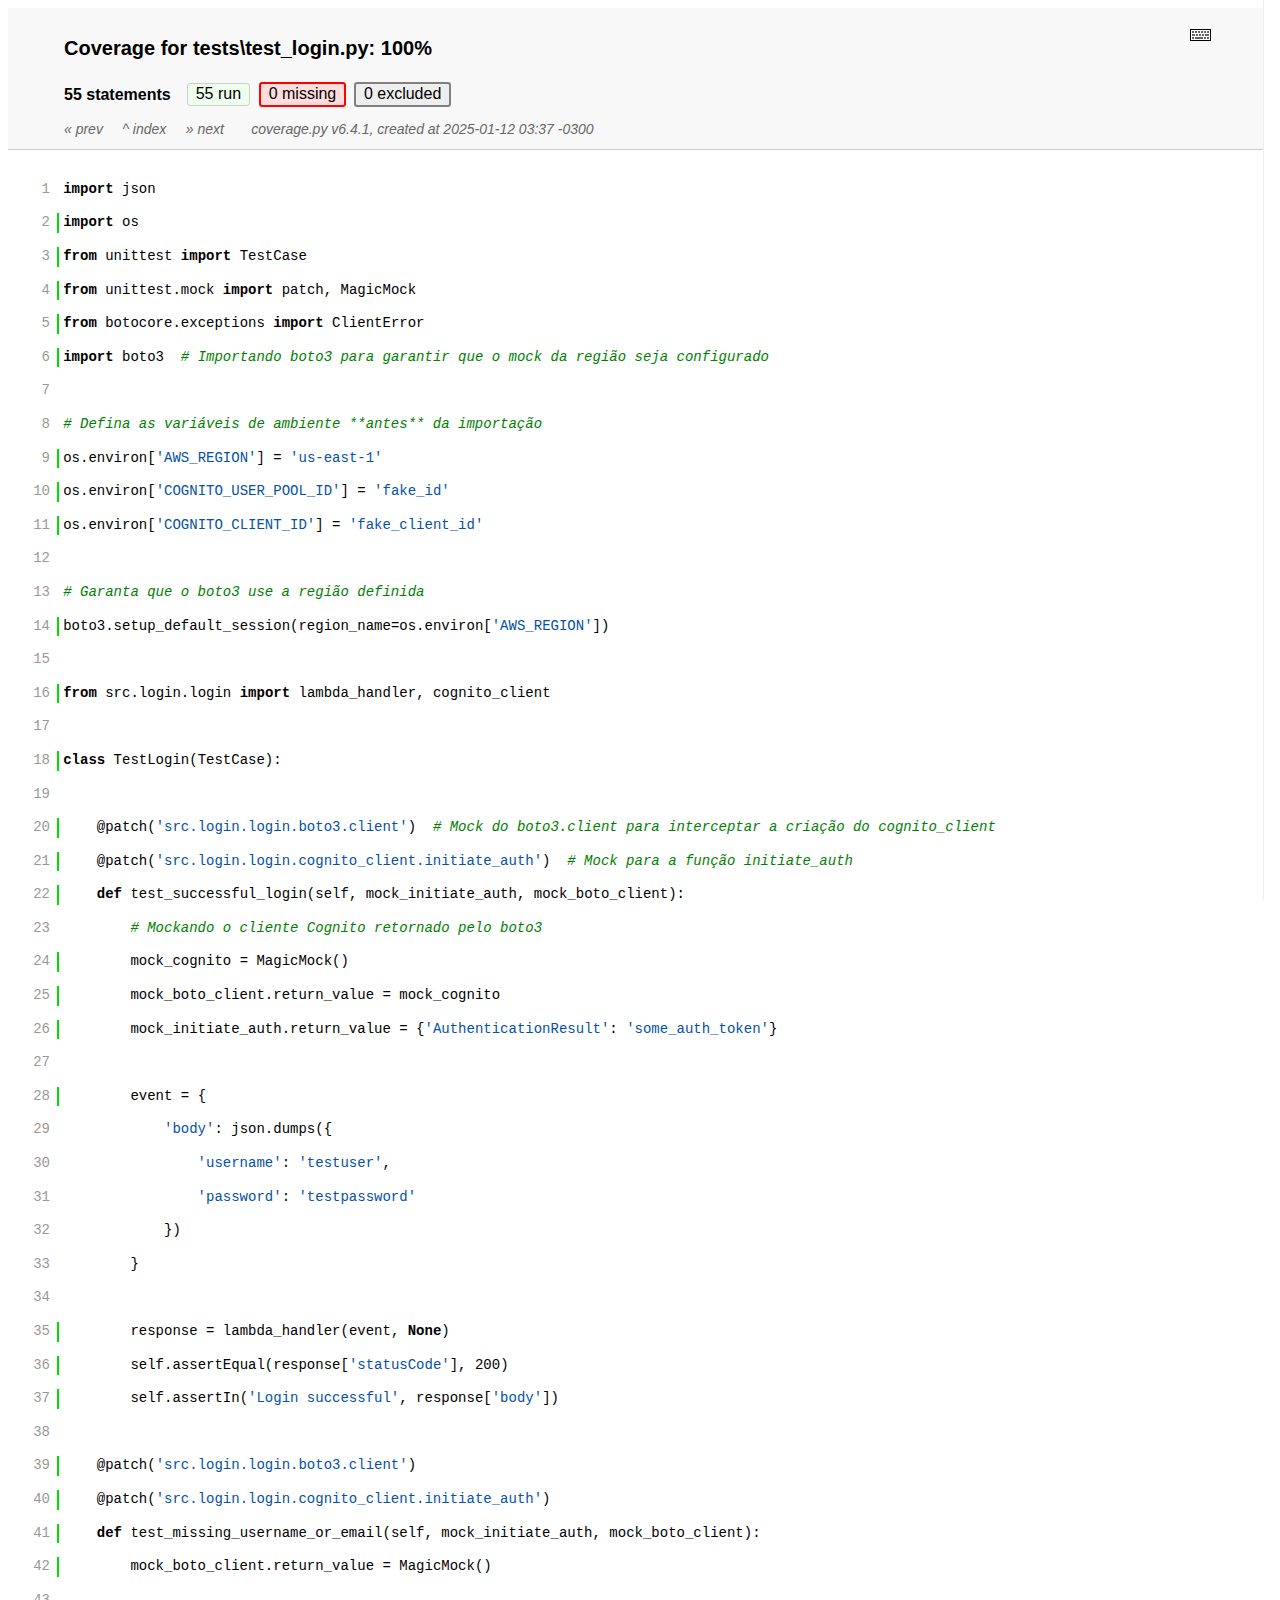
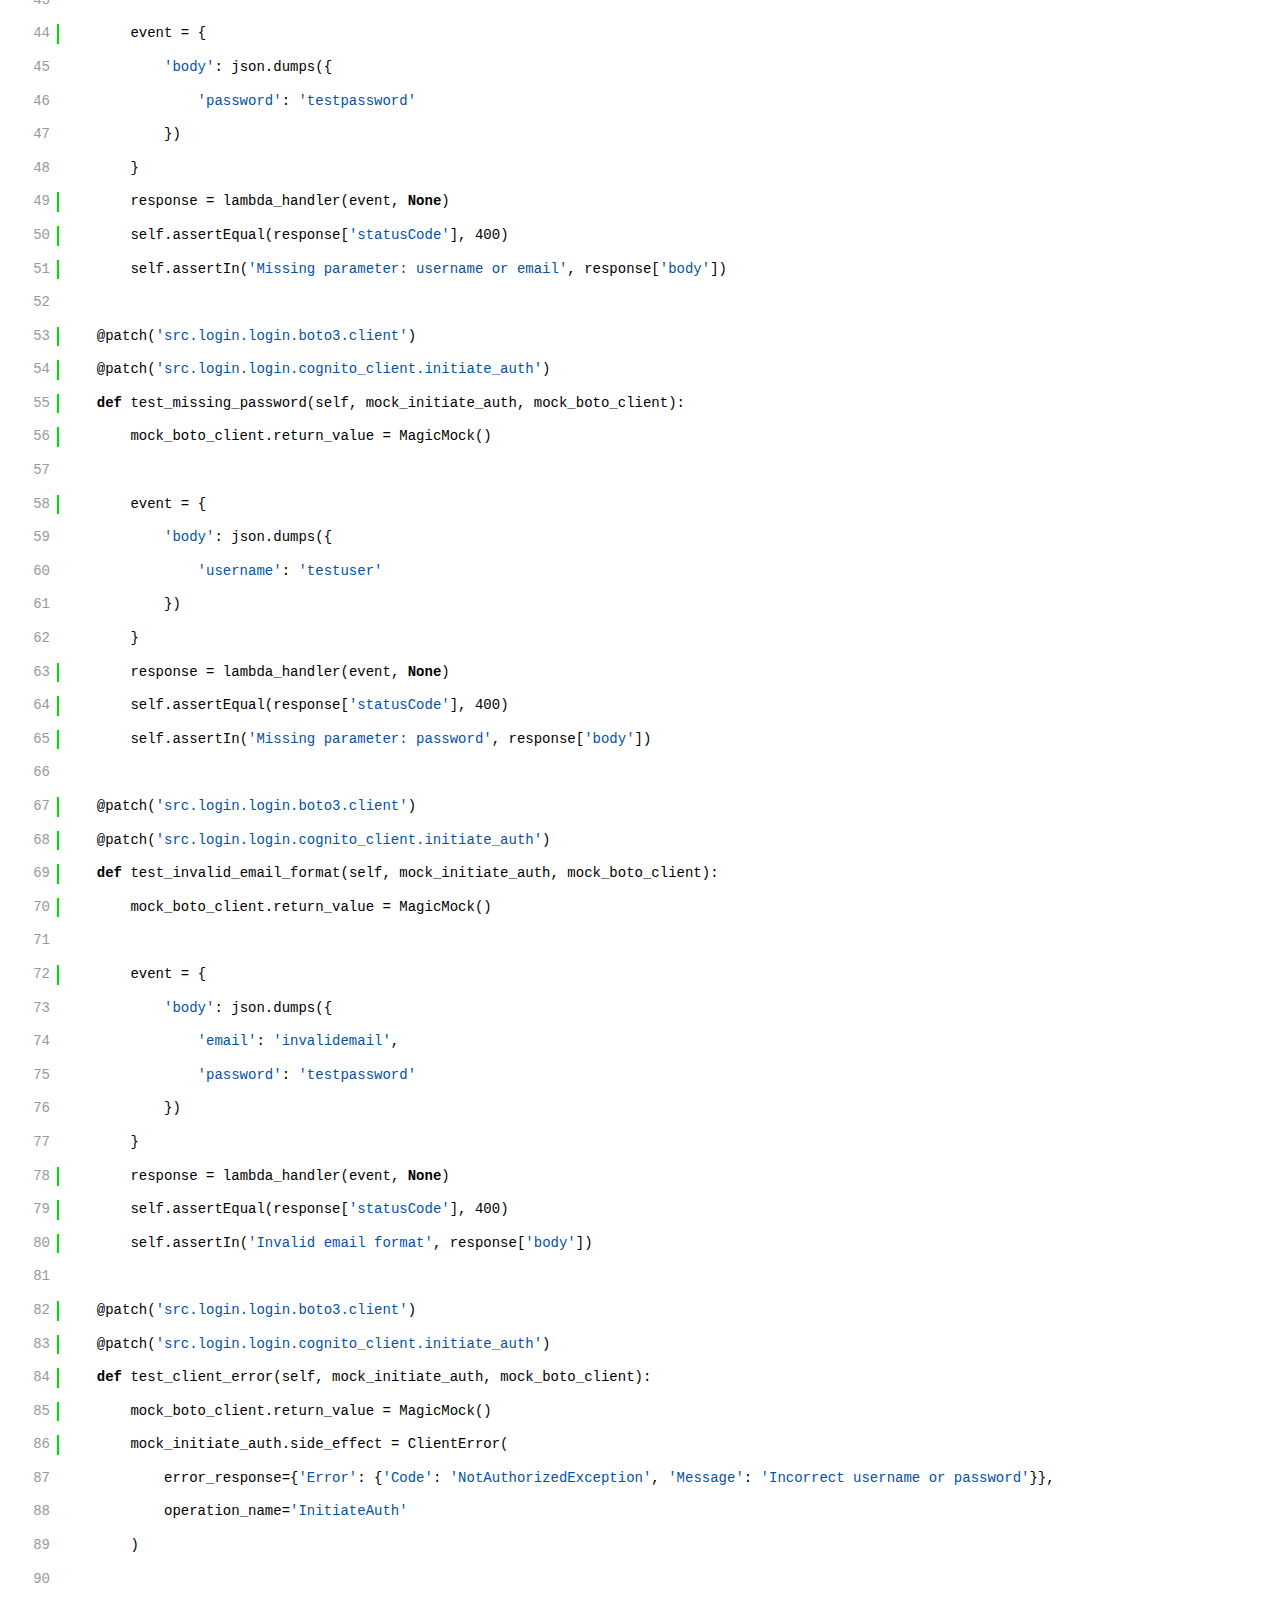
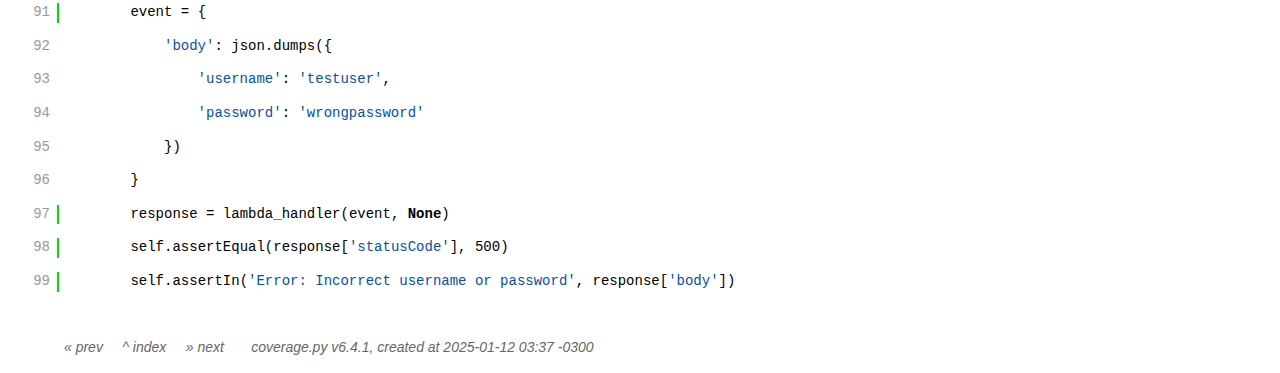
==== tests/processing/reports/htmlcov/d_a44f0ac069e85531_test_login_py.html @ f2f093bf "Padronizado o projeto" ====
<!DOCTYPE html>
<html>
<head>
    <meta http-equiv="Content-Type" content="text/html; charset=utf-8">
    <title>Coverage for tests\test_login.py: 100%</title>
    <link rel="icon" sizes="32x32" href="favicon_32.png">
    <link rel="stylesheet" href="style.css" type="text/css">
    <script type="text/javascript" src="coverage_html.js" defer></script>
</head>
<body class="pyfile">
<header>
    <div class="content">
        <h1>
            <span class="text">Coverage for </span><b>tests\test_login.py</b>:
            <span class="pc_cov">100%</span>
        </h1>
        <aside id="help_panel_wrapper">
            <input id="help_panel_state" type="checkbox">
            <label for="help_panel_state">
                <img id="keyboard_icon" src="keybd_closed.png" alt="Show/hide keyboard shortcuts" />
            </label>
            <div id="help_panel">
                <p class="legend">Shortcuts on this page</p>
                <div class="keyhelp">
                    <p>
                        <kbd>r</kbd>
                        <kbd>m</kbd>
                        <kbd>x</kbd>
                        &nbsp; toggle line displays
                    </p>
                    <p>
                        <kbd>j</kbd>
                        <kbd>k</kbd>
                        &nbsp; next/prev highlighted chunk
                    </p>
                    <p>
                        <kbd>0</kbd> &nbsp; (zero) top of page
                    </p>
                    <p>
                        <kbd>1</kbd> &nbsp; (one) first highlighted chunk
                    </p>
                    <p>
                        <kbd>[</kbd>
                        <kbd>]</kbd>
                        &nbsp; prev/next file
                    </p>
                    <p>
                        <kbd>u</kbd> &nbsp; up to the index
                    </p>
                    <p>
                        <kbd>?</kbd> &nbsp; show/hide this help
                    </p>
                </div>
            </div>
        </aside>
        <h2>
            <span class="text">55 statements &nbsp;</span>
            <button type="button" class="run button_toggle_run" value="run" data-shortcut="r" title="Toggle lines run">55<span class="text"> run</span></button>
            <button type="button" class="mis show_mis button_toggle_mis" value="mis" data-shortcut="m" title="Toggle lines missing">0<span class="text"> missing</span></button>
            <button type="button" class="exc show_exc button_toggle_exc" value="exc" data-shortcut="x" title="Toggle lines excluded">0<span class="text"> excluded</span></button>
        </h2>
        <p class="text">
            <a id="prevFileLink" class="nav" href="d_bb18815eae35c851_register_py.html">&#xab; prev</a> &nbsp; &nbsp;
            <a id="indexLink" class="nav" href="index.html">&Hat; index</a> &nbsp; &nbsp;
            <a id="nextFileLink" class="nav" href="d_a44f0ac069e85531_test_register_py.html">&#xbb; next</a>
            &nbsp; &nbsp; &nbsp;
            <a class="nav" href="https://coverage.readthedocs.io">coverage.py v6.4.1</a>,
            created at 2025-01-12 03:37 -0300
        </p>
        <aside class="hidden">
            <button type="button" class="button_next_chunk" data-shortcut="j"/>
            <button type="button" class="button_prev_chunk" data-shortcut="k"/>
            <button type="button" class="button_top_of_page" data-shortcut="0"/>
            <button type="button" class="button_first_chunk" data-shortcut="1"/>
            <button type="button" class="button_prev_file" data-shortcut="["/>
            <button type="button" class="button_next_file" data-shortcut="]"/>
            <button type="button" class="button_to_index" data-shortcut="u"/>
            <button type="button" class="button_show_hide_help" data-shortcut="?"/>
        </aside>
    </div>
</header>
<main id="source">
    <p class="pln"><span class="n"><a id="t1" href="#t1">1</a></span><span class="t"><span class="key">import</span> <span class="nam">json</span>&nbsp;</span><span class="r"></span></p>
    <p class="run"><span class="n"><a id="t2" href="#t2">2</a></span><span class="t"><span class="key">import</span> <span class="nam">os</span>&nbsp;</span><span class="r"></span></p>
    <p class="run"><span class="n"><a id="t3" href="#t3">3</a></span><span class="t"><span class="key">from</span> <span class="nam">unittest</span> <span class="key">import</span> <span class="nam">TestCase</span>&nbsp;</span><span class="r"></span></p>
    <p class="run"><span class="n"><a id="t4" href="#t4">4</a></span><span class="t"><span class="key">from</span> <span class="nam">unittest</span><span class="op">.</span><span class="nam">mock</span> <span class="key">import</span> <span class="nam">patch</span><span class="op">,</span> <span class="nam">MagicMock</span>&nbsp;</span><span class="r"></span></p>
    <p class="run"><span class="n"><a id="t5" href="#t5">5</a></span><span class="t"><span class="key">from</span> <span class="nam">botocore</span><span class="op">.</span><span class="nam">exceptions</span> <span class="key">import</span> <span class="nam">ClientError</span>&nbsp;</span><span class="r"></span></p>
    <p class="run"><span class="n"><a id="t6" href="#t6">6</a></span><span class="t"><span class="key">import</span> <span class="nam">boto3</span>  <span class="com"># Importando boto3 para garantir que o mock da regi&#227;o seja configurado</span>&nbsp;</span><span class="r"></span></p>
    <p class="pln"><span class="n"><a id="t7" href="#t7">7</a></span><span class="t">&nbsp;</span><span class="r"></span></p>
    <p class="pln"><span class="n"><a id="t8" href="#t8">8</a></span><span class="t"><span class="com"># Defina as vari&#225;veis de ambiente **antes** da importa&#231;&#227;o</span>&nbsp;</span><span class="r"></span></p>
    <p class="run"><span class="n"><a id="t9" href="#t9">9</a></span><span class="t"><span class="nam">os</span><span class="op">.</span><span class="nam">environ</span><span class="op">[</span><span class="str">'AWS_REGION'</span><span class="op">]</span> <span class="op">=</span> <span class="str">'us-east-1'</span>&nbsp;</span><span class="r"></span></p>
    <p class="run"><span class="n"><a id="t10" href="#t10">10</a></span><span class="t"><span class="nam">os</span><span class="op">.</span><span class="nam">environ</span><span class="op">[</span><span class="str">'COGNITO_USER_POOL_ID'</span><span class="op">]</span> <span class="op">=</span> <span class="str">'fake_id'</span>&nbsp;</span><span class="r"></span></p>
    <p class="run"><span class="n"><a id="t11" href="#t11">11</a></span><span class="t"><span class="nam">os</span><span class="op">.</span><span class="nam">environ</span><span class="op">[</span><span class="str">'COGNITO_CLIENT_ID'</span><span class="op">]</span> <span class="op">=</span> <span class="str">'fake_client_id'</span>&nbsp;</span><span class="r"></span></p>
    <p class="pln"><span class="n"><a id="t12" href="#t12">12</a></span><span class="t">&nbsp;</span><span class="r"></span></p>
    <p class="pln"><span class="n"><a id="t13" href="#t13">13</a></span><span class="t"><span class="com"># Garanta que o boto3 use a regi&#227;o definida</span>&nbsp;</span><span class="r"></span></p>
    <p class="run"><span class="n"><a id="t14" href="#t14">14</a></span><span class="t"><span class="nam">boto3</span><span class="op">.</span><span class="nam">setup_default_session</span><span class="op">(</span><span class="nam">region_name</span><span class="op">=</span><span class="nam">os</span><span class="op">.</span><span class="nam">environ</span><span class="op">[</span><span class="str">'AWS_REGION'</span><span class="op">]</span><span class="op">)</span>&nbsp;</span><span class="r"></span></p>
    <p class="pln"><span class="n"><a id="t15" href="#t15">15</a></span><span class="t">&nbsp;</span><span class="r"></span></p>
    <p class="run"><span class="n"><a id="t16" href="#t16">16</a></span><span class="t"><span class="key">from</span> <span class="nam">src</span><span class="op">.</span><span class="nam">login</span><span class="op">.</span><span class="nam">login</span> <span class="key">import</span> <span class="nam">lambda_handler</span><span class="op">,</span> <span class="nam">cognito_client</span>&nbsp;</span><span class="r"></span></p>
    <p class="pln"><span class="n"><a id="t17" href="#t17">17</a></span><span class="t">&nbsp;</span><span class="r"></span></p>
    <p class="run"><span class="n"><a id="t18" href="#t18">18</a></span><span class="t"><span class="key">class</span> <span class="nam">TestLogin</span><span class="op">(</span><span class="nam">TestCase</span><span class="op">)</span><span class="op">:</span>&nbsp;</span><span class="r"></span></p>
    <p class="pln"><span class="n"><a id="t19" href="#t19">19</a></span><span class="t">&nbsp;</span><span class="r"></span></p>
    <p class="run"><span class="n"><a id="t20" href="#t20">20</a></span><span class="t">    <span class="op">@</span><span class="nam">patch</span><span class="op">(</span><span class="str">'src.login.login.boto3.client'</span><span class="op">)</span>  <span class="com"># Mock do boto3.client para interceptar a cria&#231;&#227;o do cognito_client</span>&nbsp;</span><span class="r"></span></p>
    <p class="run"><span class="n"><a id="t21" href="#t21">21</a></span><span class="t">    <span class="op">@</span><span class="nam">patch</span><span class="op">(</span><span class="str">'src.login.login.cognito_client.initiate_auth'</span><span class="op">)</span>  <span class="com"># Mock para a fun&#231;&#227;o initiate_auth</span>&nbsp;</span><span class="r"></span></p>
    <p class="run"><span class="n"><a id="t22" href="#t22">22</a></span><span class="t">    <span class="key">def</span> <span class="nam">test_successful_login</span><span class="op">(</span><span class="nam">self</span><span class="op">,</span> <span class="nam">mock_initiate_auth</span><span class="op">,</span> <span class="nam">mock_boto_client</span><span class="op">)</span><span class="op">:</span>&nbsp;</span><span class="r"></span></p>
    <p class="pln"><span class="n"><a id="t23" href="#t23">23</a></span><span class="t">        <span class="com"># Mockando o cliente Cognito retornado pelo boto3</span>&nbsp;</span><span class="r"></span></p>
    <p class="run"><span class="n"><a id="t24" href="#t24">24</a></span><span class="t">        <span class="nam">mock_cognito</span> <span class="op">=</span> <span class="nam">MagicMock</span><span class="op">(</span><span class="op">)</span>&nbsp;</span><span class="r"></span></p>
    <p class="run"><span class="n"><a id="t25" href="#t25">25</a></span><span class="t">        <span class="nam">mock_boto_client</span><span class="op">.</span><span class="nam">return_value</span> <span class="op">=</span> <span class="nam">mock_cognito</span>&nbsp;</span><span class="r"></span></p>
    <p class="run"><span class="n"><a id="t26" href="#t26">26</a></span><span class="t">        <span class="nam">mock_initiate_auth</span><span class="op">.</span><span class="nam">return_value</span> <span class="op">=</span> <span class="op">{</span><span class="str">'AuthenticationResult'</span><span class="op">:</span> <span class="str">'some_auth_token'</span><span class="op">}</span>&nbsp;</span><span class="r"></span></p>
    <p class="pln"><span class="n"><a id="t27" href="#t27">27</a></span><span class="t">&nbsp;</span><span class="r"></span></p>
    <p class="run"><span class="n"><a id="t28" href="#t28">28</a></span><span class="t">        <span class="nam">event</span> <span class="op">=</span> <span class="op">{</span>&nbsp;</span><span class="r"></span></p>
    <p class="pln"><span class="n"><a id="t29" href="#t29">29</a></span><span class="t">            <span class="str">'body'</span><span class="op">:</span> <span class="nam">json</span><span class="op">.</span><span class="nam">dumps</span><span class="op">(</span><span class="op">{</span>&nbsp;</span><span class="r"></span></p>
    <p class="pln"><span class="n"><a id="t30" href="#t30">30</a></span><span class="t">                <span class="str">'username'</span><span class="op">:</span> <span class="str">'testuser'</span><span class="op">,</span>&nbsp;</span><span class="r"></span></p>
    <p class="pln"><span class="n"><a id="t31" href="#t31">31</a></span><span class="t">                <span class="str">'password'</span><span class="op">:</span> <span class="str">'testpassword'</span>&nbsp;</span><span class="r"></span></p>
    <p class="pln"><span class="n"><a id="t32" href="#t32">32</a></span><span class="t">            <span class="op">}</span><span class="op">)</span>&nbsp;</span><span class="r"></span></p>
    <p class="pln"><span class="n"><a id="t33" href="#t33">33</a></span><span class="t">        <span class="op">}</span>&nbsp;</span><span class="r"></span></p>
    <p class="pln"><span class="n"><a id="t34" href="#t34">34</a></span><span class="t">&nbsp;</span><span class="r"></span></p>
    <p class="run"><span class="n"><a id="t35" href="#t35">35</a></span><span class="t">        <span class="nam">response</span> <span class="op">=</span> <span class="nam">lambda_handler</span><span class="op">(</span><span class="nam">event</span><span class="op">,</span> <span class="key">None</span><span class="op">)</span>&nbsp;</span><span class="r"></span></p>
    <p class="run"><span class="n"><a id="t36" href="#t36">36</a></span><span class="t">        <span class="nam">self</span><span class="op">.</span><span class="nam">assertEqual</span><span class="op">(</span><span class="nam">response</span><span class="op">[</span><span class="str">'statusCode'</span><span class="op">]</span><span class="op">,</span> <span class="num">200</span><span class="op">)</span>&nbsp;</span><span class="r"></span></p>
    <p class="run"><span class="n"><a id="t37" href="#t37">37</a></span><span class="t">        <span class="nam">self</span><span class="op">.</span><span class="nam">assertIn</span><span class="op">(</span><span class="str">'Login successful'</span><span class="op">,</span> <span class="nam">response</span><span class="op">[</span><span class="str">'body'</span><span class="op">]</span><span class="op">)</span>&nbsp;</span><span class="r"></span></p>
    <p class="pln"><span class="n"><a id="t38" href="#t38">38</a></span><span class="t">&nbsp;</span><span class="r"></span></p>
    <p class="run"><span class="n"><a id="t39" href="#t39">39</a></span><span class="t">    <span class="op">@</span><span class="nam">patch</span><span class="op">(</span><span class="str">'src.login.login.boto3.client'</span><span class="op">)</span>&nbsp;</span><span class="r"></span></p>
    <p class="run"><span class="n"><a id="t40" href="#t40">40</a></span><span class="t">    <span class="op">@</span><span class="nam">patch</span><span class="op">(</span><span class="str">'src.login.login.cognito_client.initiate_auth'</span><span class="op">)</span>&nbsp;</span><span class="r"></span></p>
    <p class="run"><span class="n"><a id="t41" href="#t41">41</a></span><span class="t">    <span class="key">def</span> <span class="nam">test_missing_username_or_email</span><span class="op">(</span><span class="nam">self</span><span class="op">,</span> <span class="nam">mock_initiate_auth</span><span class="op">,</span> <span class="nam">mock_boto_client</span><span class="op">)</span><span class="op">:</span>&nbsp;</span><span class="r"></span></p>
    <p class="run"><span class="n"><a id="t42" href="#t42">42</a></span><span class="t">        <span class="nam">mock_boto_client</span><span class="op">.</span><span class="nam">return_value</span> <span class="op">=</span> <span class="nam">MagicMock</span><span class="op">(</span><span class="op">)</span>&nbsp;</span><span class="r"></span></p>
    <p class="pln"><span class="n"><a id="t43" href="#t43">43</a></span><span class="t">&nbsp;</span><span class="r"></span></p>
    <p class="run"><span class="n"><a id="t44" href="#t44">44</a></span><span class="t">        <span class="nam">event</span> <span class="op">=</span> <span class="op">{</span>&nbsp;</span><span class="r"></span></p>
    <p class="pln"><span class="n"><a id="t45" href="#t45">45</a></span><span class="t">            <span class="str">'body'</span><span class="op">:</span> <span class="nam">json</span><span class="op">.</span><span class="nam">dumps</span><span class="op">(</span><span class="op">{</span>&nbsp;</span><span class="r"></span></p>
    <p class="pln"><span class="n"><a id="t46" href="#t46">46</a></span><span class="t">                <span class="str">'password'</span><span class="op">:</span> <span class="str">'testpassword'</span>&nbsp;</span><span class="r"></span></p>
    <p class="pln"><span class="n"><a id="t47" href="#t47">47</a></span><span class="t">            <span class="op">}</span><span class="op">)</span>&nbsp;</span><span class="r"></span></p>
    <p class="pln"><span class="n"><a id="t48" href="#t48">48</a></span><span class="t">        <span class="op">}</span>&nbsp;</span><span class="r"></span></p>
    <p class="run"><span class="n"><a id="t49" href="#t49">49</a></span><span class="t">        <span class="nam">response</span> <span class="op">=</span> <span class="nam">lambda_handler</span><span class="op">(</span><span class="nam">event</span><span class="op">,</span> <span class="key">None</span><span class="op">)</span>&nbsp;</span><span class="r"></span></p>
    <p class="run"><span class="n"><a id="t50" href="#t50">50</a></span><span class="t">        <span class="nam">self</span><span class="op">.</span><span class="nam">assertEqual</span><span class="op">(</span><span class="nam">response</span><span class="op">[</span><span class="str">'statusCode'</span><span class="op">]</span><span class="op">,</span> <span class="num">400</span><span class="op">)</span>&nbsp;</span><span class="r"></span></p>
    <p class="run"><span class="n"><a id="t51" href="#t51">51</a></span><span class="t">        <span class="nam">self</span><span class="op">.</span><span class="nam">assertIn</span><span class="op">(</span><span class="str">'Missing parameter: username or email'</span><span class="op">,</span> <span class="nam">response</span><span class="op">[</span><span class="str">'body'</span><span class="op">]</span><span class="op">)</span>&nbsp;</span><span class="r"></span></p>
    <p class="pln"><span class="n"><a id="t52" href="#t52">52</a></span><span class="t">&nbsp;</span><span class="r"></span></p>
    <p class="run"><span class="n"><a id="t53" href="#t53">53</a></span><span class="t">    <span class="op">@</span><span class="nam">patch</span><span class="op">(</span><span class="str">'src.login.login.boto3.client'</span><span class="op">)</span>&nbsp;</span><span class="r"></span></p>
    <p class="run"><span class="n"><a id="t54" href="#t54">54</a></span><span class="t">    <span class="op">@</span><span class="nam">patch</span><span class="op">(</span><span class="str">'src.login.login.cognito_client.initiate_auth'</span><span class="op">)</span>&nbsp;</span><span class="r"></span></p>
    <p class="run"><span class="n"><a id="t55" href="#t55">55</a></span><span class="t">    <span class="key">def</span> <span class="nam">test_missing_password</span><span class="op">(</span><span class="nam">self</span><span class="op">,</span> <span class="nam">mock_initiate_auth</span><span class="op">,</span> <span class="nam">mock_boto_client</span><span class="op">)</span><span class="op">:</span>&nbsp;</span><span class="r"></span></p>
    <p class="run"><span class="n"><a id="t56" href="#t56">56</a></span><span class="t">        <span class="nam">mock_boto_client</span><span class="op">.</span><span class="nam">return_value</span> <span class="op">=</span> <span class="nam">MagicMock</span><span class="op">(</span><span class="op">)</span>&nbsp;</span><span class="r"></span></p>
    <p class="pln"><span class="n"><a id="t57" href="#t57">57</a></span><span class="t">&nbsp;</span><span class="r"></span></p>
    <p class="run"><span class="n"><a id="t58" href="#t58">58</a></span><span class="t">        <span class="nam">event</span> <span class="op">=</span> <span class="op">{</span>&nbsp;</span><span class="r"></span></p>
    <p class="pln"><span class="n"><a id="t59" href="#t59">59</a></span><span class="t">            <span class="str">'body'</span><span class="op">:</span> <span class="nam">json</span><span class="op">.</span><span class="nam">dumps</span><span class="op">(</span><span class="op">{</span>&nbsp;</span><span class="r"></span></p>
    <p class="pln"><span class="n"><a id="t60" href="#t60">60</a></span><span class="t">                <span class="str">'username'</span><span class="op">:</span> <span class="str">'testuser'</span>&nbsp;</span><span class="r"></span></p>
    <p class="pln"><span class="n"><a id="t61" href="#t61">61</a></span><span class="t">            <span class="op">}</span><span class="op">)</span>&nbsp;</span><span class="r"></span></p>
    <p class="pln"><span class="n"><a id="t62" href="#t62">62</a></span><span class="t">        <span class="op">}</span>&nbsp;</span><span class="r"></span></p>
    <p class="run"><span class="n"><a id="t63" href="#t63">63</a></span><span class="t">        <span class="nam">response</span> <span class="op">=</span> <span class="nam">lambda_handler</span><span class="op">(</span><span class="nam">event</span><span class="op">,</span> <span class="key">None</span><span class="op">)</span>&nbsp;</span><span class="r"></span></p>
    <p class="run"><span class="n"><a id="t64" href="#t64">64</a></span><span class="t">        <span class="nam">self</span><span class="op">.</span><span class="nam">assertEqual</span><span class="op">(</span><span class="nam">response</span><span class="op">[</span><span class="str">'statusCode'</span><span class="op">]</span><span class="op">,</span> <span class="num">400</span><span class="op">)</span>&nbsp;</span><span class="r"></span></p>
    <p class="run"><span class="n"><a id="t65" href="#t65">65</a></span><span class="t">        <span class="nam">self</span><span class="op">.</span><span class="nam">assertIn</span><span class="op">(</span><span class="str">'Missing parameter: password'</span><span class="op">,</span> <span class="nam">response</span><span class="op">[</span><span class="str">'body'</span><span class="op">]</span><span class="op">)</span>&nbsp;</span><span class="r"></span></p>
    <p class="pln"><span class="n"><a id="t66" href="#t66">66</a></span><span class="t">&nbsp;</span><span class="r"></span></p>
    <p class="run"><span class="n"><a id="t67" href="#t67">67</a></span><span class="t">    <span class="op">@</span><span class="nam">patch</span><span class="op">(</span><span class="str">'src.login.login.boto3.client'</span><span class="op">)</span>&nbsp;</span><span class="r"></span></p>
    <p class="run"><span class="n"><a id="t68" href="#t68">68</a></span><span class="t">    <span class="op">@</span><span class="nam">patch</span><span class="op">(</span><span class="str">'src.login.login.cognito_client.initiate_auth'</span><span class="op">)</span>&nbsp;</span><span class="r"></span></p>
    <p class="run"><span class="n"><a id="t69" href="#t69">69</a></span><span class="t">    <span class="key">def</span> <span class="nam">test_invalid_email_format</span><span class="op">(</span><span class="nam">self</span><span class="op">,</span> <span class="nam">mock_initiate_auth</span><span class="op">,</span> <span class="nam">mock_boto_client</span><span class="op">)</span><span class="op">:</span>&nbsp;</span><span class="r"></span></p>
    <p class="run"><span class="n"><a id="t70" href="#t70">70</a></span><span class="t">        <span class="nam">mock_boto_client</span><span class="op">.</span><span class="nam">return_value</span> <span class="op">=</span> <span class="nam">MagicMock</span><span class="op">(</span><span class="op">)</span>&nbsp;</span><span class="r"></span></p>
    <p class="pln"><span class="n"><a id="t71" href="#t71">71</a></span><span class="t">&nbsp;</span><span class="r"></span></p>
    <p class="run"><span class="n"><a id="t72" href="#t72">72</a></span><span class="t">        <span class="nam">event</span> <span class="op">=</span> <span class="op">{</span>&nbsp;</span><span class="r"></span></p>
    <p class="pln"><span class="n"><a id="t73" href="#t73">73</a></span><span class="t">            <span class="str">'body'</span><span class="op">:</span> <span class="nam">json</span><span class="op">.</span><span class="nam">dumps</span><span class="op">(</span><span class="op">{</span>&nbsp;</span><span class="r"></span></p>
    <p class="pln"><span class="n"><a id="t74" href="#t74">74</a></span><span class="t">                <span class="str">'email'</span><span class="op">:</span> <span class="str">'invalidemail'</span><span class="op">,</span>&nbsp;</span><span class="r"></span></p>
    <p class="pln"><span class="n"><a id="t75" href="#t75">75</a></span><span class="t">                <span class="str">'password'</span><span class="op">:</span> <span class="str">'testpassword'</span>&nbsp;</span><span class="r"></span></p>
    <p class="pln"><span class="n"><a id="t76" href="#t76">76</a></span><span class="t">            <span class="op">}</span><span class="op">)</span>&nbsp;</span><span class="r"></span></p>
    <p class="pln"><span class="n"><a id="t77" href="#t77">77</a></span><span class="t">        <span class="op">}</span>&nbsp;</span><span class="r"></span></p>
    <p class="run"><span class="n"><a id="t78" href="#t78">78</a></span><span class="t">        <span class="nam">response</span> <span class="op">=</span> <span class="nam">lambda_handler</span><span class="op">(</span><span class="nam">event</span><span class="op">,</span> <span class="key">None</span><span class="op">)</span>&nbsp;</span><span class="r"></span></p>
    <p class="run"><span class="n"><a id="t79" href="#t79">79</a></span><span class="t">        <span class="nam">self</span><span class="op">.</span><span class="nam">assertEqual</span><span class="op">(</span><span class="nam">response</span><span class="op">[</span><span class="str">'statusCode'</span><span class="op">]</span><span class="op">,</span> <span class="num">400</span><span class="op">)</span>&nbsp;</span><span class="r"></span></p>
    <p class="run"><span class="n"><a id="t80" href="#t80">80</a></span><span class="t">        <span class="nam">self</span><span class="op">.</span><span class="nam">assertIn</span><span class="op">(</span><span class="str">'Invalid email format'</span><span class="op">,</span> <span class="nam">response</span><span class="op">[</span><span class="str">'body'</span><span class="op">]</span><span class="op">)</span>&nbsp;</span><span class="r"></span></p>
    <p class="pln"><span class="n"><a id="t81" href="#t81">81</a></span><span class="t">&nbsp;</span><span class="r"></span></p>
    <p class="run"><span class="n"><a id="t82" href="#t82">82</a></span><span class="t">    <span class="op">@</span><span class="nam">patch</span><span class="op">(</span><span class="str">'src.login.login.boto3.client'</span><span class="op">)</span>&nbsp;</span><span class="r"></span></p>
    <p class="run"><span class="n"><a id="t83" href="#t83">83</a></span><span class="t">    <span class="op">@</span><span class="nam">patch</span><span class="op">(</span><span class="str">'src.login.login.cognito_client.initiate_auth'</span><span class="op">)</span>&nbsp;</span><span class="r"></span></p>
    <p class="run"><span class="n"><a id="t84" href="#t84">84</a></span><span class="t">    <span class="key">def</span> <span class="nam">test_client_error</span><span class="op">(</span><span class="nam">self</span><span class="op">,</span> <span class="nam">mock_initiate_auth</span><span class="op">,</span> <span class="nam">mock_boto_client</span><span class="op">)</span><span class="op">:</span>&nbsp;</span><span class="r"></span></p>
    <p class="run"><span class="n"><a id="t85" href="#t85">85</a></span><span class="t">        <span class="nam">mock_boto_client</span><span class="op">.</span><span class="nam">return_value</span> <span class="op">=</span> <span class="nam">MagicMock</span><span class="op">(</span><span class="op">)</span>&nbsp;</span><span class="r"></span></p>
    <p class="run"><span class="n"><a id="t86" href="#t86">86</a></span><span class="t">        <span class="nam">mock_initiate_auth</span><span class="op">.</span><span class="nam">side_effect</span> <span class="op">=</span> <span class="nam">ClientError</span><span class="op">(</span>&nbsp;</span><span class="r"></span></p>
    <p class="pln"><span class="n"><a id="t87" href="#t87">87</a></span><span class="t">            <span class="nam">error_response</span><span class="op">=</span><span class="op">{</span><span class="str">'Error'</span><span class="op">:</span> <span class="op">{</span><span class="str">'Code'</span><span class="op">:</span> <span class="str">'NotAuthorizedException'</span><span class="op">,</span> <span class="str">'Message'</span><span class="op">:</span> <span class="str">'Incorrect username or password'</span><span class="op">}</span><span class="op">}</span><span class="op">,</span>&nbsp;</span><span class="r"></span></p>
    <p class="pln"><span class="n"><a id="t88" href="#t88">88</a></span><span class="t">            <span class="nam">operation_name</span><span class="op">=</span><span class="str">'InitiateAuth'</span>&nbsp;</span><span class="r"></span></p>
    <p class="pln"><span class="n"><a id="t89" href="#t89">89</a></span><span class="t">        <span class="op">)</span>&nbsp;</span><span class="r"></span></p>
    <p class="pln"><span class="n"><a id="t90" href="#t90">90</a></span><span class="t">&nbsp;</span><span class="r"></span></p>
    <p class="run"><span class="n"><a id="t91" href="#t91">91</a></span><span class="t">        <span class="nam">event</span> <span class="op">=</span> <span class="op">{</span>&nbsp;</span><span class="r"></span></p>
    <p class="pln"><span class="n"><a id="t92" href="#t92">92</a></span><span class="t">            <span class="str">'body'</span><span class="op">:</span> <span class="nam">json</span><span class="op">.</span><span class="nam">dumps</span><span class="op">(</span><span class="op">{</span>&nbsp;</span><span class="r"></span></p>
    <p class="pln"><span class="n"><a id="t93" href="#t93">93</a></span><span class="t">                <span class="str">'username'</span><span class="op">:</span> <span class="str">'testuser'</span><span class="op">,</span>&nbsp;</span><span class="r"></span></p>
    <p class="pln"><span class="n"><a id="t94" href="#t94">94</a></span><span class="t">                <span class="str">'password'</span><span class="op">:</span> <span class="str">'wrongpassword'</span>&nbsp;</span><span class="r"></span></p>
    <p class="pln"><span class="n"><a id="t95" href="#t95">95</a></span><span class="t">            <span class="op">}</span><span class="op">)</span>&nbsp;</span><span class="r"></span></p>
    <p class="pln"><span class="n"><a id="t96" href="#t96">96</a></span><span class="t">        <span class="op">}</span>&nbsp;</span><span class="r"></span></p>
    <p class="run"><span class="n"><a id="t97" href="#t97">97</a></span><span class="t">        <span class="nam">response</span> <span class="op">=</span> <span class="nam">lambda_handler</span><span class="op">(</span><span class="nam">event</span><span class="op">,</span> <span class="key">None</span><span class="op">)</span>&nbsp;</span><span class="r"></span></p>
    <p class="run"><span class="n"><a id="t98" href="#t98">98</a></span><span class="t">        <span class="nam">self</span><span class="op">.</span><span class="nam">assertEqual</span><span class="op">(</span><span class="nam">response</span><span class="op">[</span><span class="str">'statusCode'</span><span class="op">]</span><span class="op">,</span> <span class="num">500</span><span class="op">)</span>&nbsp;</span><span class="r"></span></p>
    <p class="run"><span class="n"><a id="t99" href="#t99">99</a></span><span class="t">        <span class="nam">self</span><span class="op">.</span><span class="nam">assertIn</span><span class="op">(</span><span class="str">'Error: Incorrect username or password'</span><span class="op">,</span> <span class="nam">response</span><span class="op">[</span><span class="str">'body'</span><span class="op">]</span><span class="op">)</span>&nbsp;</span><span class="r"></span></p>
</main>
<footer>
    <div class="content">
        <p>
            <a id="prevFileLink" class="nav" href="d_bb18815eae35c851_register_py.html">&#xab; prev</a> &nbsp; &nbsp;
            <a id="indexLink" class="nav" href="index.html">&Hat; index</a> &nbsp; &nbsp;
            <a id="nextFileLink" class="nav" href="d_a44f0ac069e85531_test_register_py.html">&#xbb; next</a>
            &nbsp; &nbsp; &nbsp;
            <a class="nav" href="https://coverage.readthedocs.io">coverage.py v6.4.1</a>,
            created at 2025-01-12 03:37 -0300
        </p>
    </div>
</footer>
</body>
</html>
---- tests/processing/reports/htmlcov/style.css ----
charset "UTF-8";
/* Licensed under the Apache License: http://www.apache.org/licenses/LICENSE-2.0 */
/* For details: https://github.com/nedbat/coveragepy/blob/master/NOTICE.txt */
/* Don't edit this .css file. Edit the .scss file instead! */
html, body, h1, h2, h3, p, table, td, th { margin: 0; padding: 0; border: 0; font-weight: inherit; font-style: inherit; font-size: 100%; font-family: inherit; vertical-align: baseline; }

body { font-family: -apple-system, BlinkMacSystemFont, "Segoe UI", Roboto, Ubuntu, Cantarell, "Helvetica Neue", sans-serif; font-size: 1em; background: #fff; color: #000; }

@media (prefers-color-scheme: dark) { body { background: #1e1e1e; } }

@media (prefers-color-scheme: dark) { body { color: #eee; } }

html > body { font-size: 16px; }

a:active, a:focus { outline: 2px dashed #007acc; }

p { font-size: .875em; line-height: 1.4em; }

table { border-collapse: collapse; }

td { vertical-align: top; }

table tr.hidden { display: none !important; }

p#no_rows { display: none; font-size: 1.2em; }

a.nav { text-decoration: none; color: inherit; }

a.nav:hover { text-decoration: underline; color: inherit; }

.hidden { display: none; }

header { background: #f8f8f8; width: 100%; z-index: 2; border-bottom: 1px solid #ccc; }

@media (prefers-color-scheme: dark) { header { background: black; } }

@media (prefers-color-scheme: dark) { header { border-color: #333; } }

header .content { padding: 1rem 3.5rem; }

header h2 { margin-top: .5em; font-size: 1em; }

header p.text { margin: .5em 0 -.5em; color: #666; font-style: italic; }

@media (prefers-color-scheme: dark) { header p.text { color: #aaa; } }

header.sticky { position: fixed; left: 0; right: 0; height: 2.5em; }

header.sticky .text { display: none; }

header.sticky h1, header.sticky h2 { font-size: 1em; margin-top: 0; display: inline-block; }

header.sticky .content { padding: 0.5rem 3.5rem; }

header.sticky .content p { font-size: 1em; }

header.sticky ~ #source { padding-top: 6.5em; }

main { position: relative; z-index: 1; }

footer { margin: 1rem 3.5rem; }

footer .content { padding: 0; color: #666; font-style: italic; }

@media (prefers-color-scheme: dark) { footer .content { color: #aaa; } }

#index { margin: 1rem 0 0 3.5rem; }

h1 { font-size: 1.25em; display: inline-block; }

#filter_container { float: right; margin: 0 2em 0 0; }

#filter_container input { width: 10em; padding: 0.2em 0.5em; border: 2px solid #ccc; background: #fff; color: #000; }

@media (prefers-color-scheme: dark) { #filter_container input { border-color: #444; } }

@media (prefers-color-scheme: dark) { #filter_container input { background: #1e1e1e; } }

@media (prefers-color-scheme: dark) { #filter_container input { color: #eee; } }

#filter_container input:focus { border-color: #007acc; }

header button { font-family: inherit; font-size: inherit; border: 1px solid; border-radius: .2em; color: inherit; padding: .1em .5em; margin: 1px calc(.1em + 1px); cursor: pointer; border-color: #ccc; }

@media (prefers-color-scheme: dark) { header button { border-color: #444; } }

header button:active, header button:focus { outline: 2px dashed #007acc; }

header button.run { background: #eeffee; }

@media (prefers-color-scheme: dark) { header button.run { background: #373d29; } }

header button.run.show_run { background: #dfd; border: 2px solid #00dd00; margin: 0 .1em; }

@media (prefers-color-scheme: dark) { header button.run.show_run { background: #373d29; } }

header button.mis { background: #ffeeee; }

@media (prefers-color-scheme: dark) { header button.mis { background: #4b1818; } }

header button.mis.show_mis { background: #fdd; border: 2px solid #ff0000; margin: 0 .1em; }

@media (prefers-color-scheme: dark) { header button.mis.show_mis { background: #4b1818; } }

header button.exc { background: #f7f7f7; }

@media (prefers-color-scheme: dark) { header button.exc { background: #333; } }

header button.exc.show_exc { background: #eee; border: 2px solid #808080; margin: 0 .1em; }

@media (prefers-color-scheme: dark) { header button.exc.show_exc { background: #333; } }

header button.par { background: #ffffd5; }

@media (prefers-color-scheme: dark) { header button.par { background: #650; } }

header button.par.show_par { background: #ffa; border: 2px solid #bbbb00; margin: 0 .1em; }

@media (prefers-color-scheme: dark) { header button.par.show_par { background: #650; } }

#help_panel, #source p .annotate.long { display: none; position: absolute; z-index: 999; background: #ffffcc; border: 1px solid #888; border-radius: .2em; color: #333; padding: .25em .5em; }

#source p .annotate.long { white-space: normal; float: right; top: 1.75em; right: 1em; height: auto; }

#help_panel_wrapper { float: right; position: relative; }

#keyboard_icon { margin: 5px; }

#help_panel_state { display: none; }

#help_panel { top: 25px; right: 0; padding: .75em; border: 1px solid #883; color: #333; }

#help_panel .keyhelp p { margin-top: .75em; }

#help_panel .legend { font-style: italic; margin-bottom: 1em; }

.indexfile #help_panel { width: 25em; }

.pyfile #help_panel { width: 18em; }

#help_panel_state:checked ~ #help_panel { display: block; }

kbd { border: 1px solid black; border-color: #888 #333 #333 #888; padding: .1em .35em; font-family: SFMono-Regular, Menlo, Monaco, Consolas, monospace; font-weight: bold; background: #eee; border-radius: 3px; }

#source { padding: 1em 0 1em 3.5rem; font-family: SFMono-Regular, Menlo, Monaco, Consolas, monospace; }

#source p { position: relative; white-space: pre; }

#source p * { box-sizing: border-box; }

#source p .n { float: left; text-align: right; width: 3.5rem; box-sizing: border-box; margin-left: -3.5rem; padding-right: 1em; color: #999; }

@media (prefers-color-scheme: dark) { #source p .n { color: #777; } }

#source p .n.highlight { background: #ffdd00; }

#source p .n a { margin-top: -4em; padding-top: 4em; text-decoration: none; color: #999; }

@media (prefers-color-scheme: dark) { #source p .n a { color: #777; } }

#source p .n a:hover { text-decoration: underline; color: #999; }

@media (prefers-color-scheme: dark) { #source p .n a:hover { color: #777; } }

#source p .t { display: inline-block; width: 100%; box-sizing: border-box; margin-left: -.5em; padding-left: 0.3em; border-left: 0.2em solid #fff; }

@media (prefers-color-scheme: dark) { #source p .t { border-color: #1e1e1e; } }

#source p .t:hover { background: #f2f2f2; }

@media (prefers-color-scheme: dark) { #source p .t:hover { background: #282828; } }

#source p .t:hover ~ .r .annotate.long { display: block; }

#source p .t .com { color: #008000; font-style: italic; line-height: 1px; }

@media (prefers-color-scheme: dark) { #source p .t .com { color: #6a9955; } }

#source p .t .key { font-weight: bold; line-height: 1px; }

#source p .t .str { color: #0451a5; }

@media (prefers-color-scheme: dark) { #source p .t .str { color: #9cdcfe; } }

#source p.mis .t { border-left: 0.2em solid #ff0000; }

#source p.mis.show_mis .t { background: #fdd; }

@media (prefers-color-scheme: dark) { #source p.mis.show_mis .t { background: #4b1818; } }

#source p.mis.show_mis .t:hover { background: #f2d2d2; }

@media (prefers-color-scheme: dark) { #source p.mis.show_mis .t:hover { background: #532323; } }

#source p.run .t { border-left: 0.2em solid #00dd00; }

#source p.run.show_run .t { background: #dfd; }

@media (prefers-color-scheme: dark) { #source p.run.show_run .t { background: #373d29; } }

#source p.run.show_run .t:hover { background: #d2f2d2; }

@media (prefers-color-scheme: dark) { #source p.run.show_run .t:hover { background: #404633; } }

#source p.exc .t { border-left: 0.2em solid #808080; }

#source p.exc.show_exc .t { background: #eee; }

@media (prefers-color-scheme: dark) { #source p.exc.show_exc .t { background: #333; } }

#source p.exc.show_exc .t:hover { background: #e2e2e2; }

@media (prefers-color-scheme: dark) { #source p.exc.show_exc .t:hover { background: #3c3c3c; } }

#source p.par .t { border-left: 0.2em solid #bbbb00; }

#source p.par.show_par .t { background: #ffa; }

@media (prefers-color-scheme: dark) { #source p.par.show_par .t { background: #650; } }

#source p.par.show_par .t:hover { background: #f2f2a2; }

@media (prefers-color-scheme: dark) { #source p.par.show_par .t:hover { background: #6d5d0c; } }

#source p .r { position: absolute; top: 0; right: 2.5em; font-family: -apple-system, BlinkMacSystemFont, "Segoe UI", Roboto, Ubuntu, Cantarell, "Helvetica Neue", sans-serif; }

#source p .annotate { font-family: -apple-system, BlinkMacSystemFont, "Segoe UI", Roboto, Ubuntu, Cantarell, "Helvetica Neue", sans-serif; color: #666; padding-right: .5em; }

@media (prefers-color-scheme: dark) { #source p .annotate { color: #ddd; } }

#source p .annotate.short:hover ~ .long { display: block; }

#source p .annotate.long { width: 30em; right: 2.5em; }

#source p input { display: none; }

#source p input ~ .r label.ctx { cursor: pointer; border-radius: .25em; }

#source p input ~ .r label.ctx::before { content: "▶ "; }

#source p input ~ .r label.ctx:hover { background: #e8f4ff; color: #666; }

@media (prefers-color-scheme: dark) { #source p input ~ .r label.ctx:hover { background: #0f3a42; } }

@media (prefers-color-scheme: dark) { #source p input ~ .r label.ctx:hover { color: #aaa; } }

#source p input:checked ~ .r label.ctx { background: #d0e8ff; color: #666; border-radius: .75em .75em 0 0; padding: 0 .5em; margin: -.25em 0; }

@media (prefers-color-scheme: dark) { #source p input:checked ~ .r label.ctx { background: #056; } }

@media (prefers-color-scheme: dark) { #source p input:checked ~ .r label.ctx { color: #aaa; } }

#source p input:checked ~ .r label.ctx::before { content: "▼ "; }

#source p input:checked ~ .ctxs { padding: .25em .5em; overflow-y: scroll; max-height: 10.5em; }

#source p label.ctx { color: #999; display: inline-block; padding: 0 .5em; font-size: .8333em; }

@media (prefers-color-scheme: dark) { #source p label.ctx { color: #777; } }

#source p .ctxs { display: block; max-height: 0; overflow-y: hidden; transition: all .2s; padding: 0 .5em; font-family: -apple-system, BlinkMacSystemFont, "Segoe UI", Roboto, Ubuntu, Cantarell, "Helvetica Neue", sans-serif; white-space: nowrap; background: #d0e8ff; border-radius: .25em; margin-right: 1.75em; }

@media (prefers-color-scheme: dark) { #source p .ctxs { background: #056; } }

#source p .ctxs span { display: block; text-align: right; }

#index { font-family: SFMono-Regular, Menlo, Monaco, Consolas, monospace; font-size: 0.875em; }

#index table.index { margin-left: -.5em; }

#index td, #index th { text-align: right; width: 5em; padding: .25em .5em; border-bottom: 1px solid #eee; }

@media (prefers-color-scheme: dark) { #index td, #index th { border-color: #333; } }

#index td.name, #index th.name { text-align: left; width: auto; }

#index th { font-style: italic; color: #333; cursor: pointer; }

@media (prefers-color-scheme: dark) { #index th { color: #ddd; } }

#index th:hover { background: #eee; }

@media (prefers-color-scheme: dark) { #index th:hover { background: #333; } }

#index th[aria-sort="ascending"], #index th[aria-sort="descending"] { white-space: nowrap; background: #eee; padding-left: .5em; }

@media (prefers-color-scheme: dark) { #index th[aria-sort="ascending"], #index th[aria-sort="descending"] { background: #333; } }

#index th[aria-sort="ascending"]::after { font-family: sans-serif; content: " ↑"; }

#index th[aria-sort="descending"]::after { font-family: sans-serif; content: " ↓"; }

#index td.name a { text-decoration: none; color: inherit; }

#index tr.total td, #index tr.total_dynamic td { font-weight: bold; border-top: 1px solid #ccc; border-bottom: none; }

#index tr.file:hover { background: #eee; }

@media (prefers-color-scheme: dark) { #index tr.file:hover { background: #333; } }

#index tr.file:hover td.name { text-decoration: underline; color: inherit; }

#scroll_marker { position: fixed; z-index: 3; right: 0; top: 0; width: 16px; height: 100%; background: #fff; border-left: 1px solid #eee; will-change: transform; }

@media (prefers-color-scheme: dark) { #scroll_marker { background: #1e1e1e; } }

@media (prefers-color-scheme: dark) { #scroll_marker { border-color: #333; } }

#scroll_marker .marker { background: #ccc; position: absolute; min-height: 3px; width: 100%; }

@media (prefers-color-scheme: dark) { #scroll_marker .marker { background: #444; } }
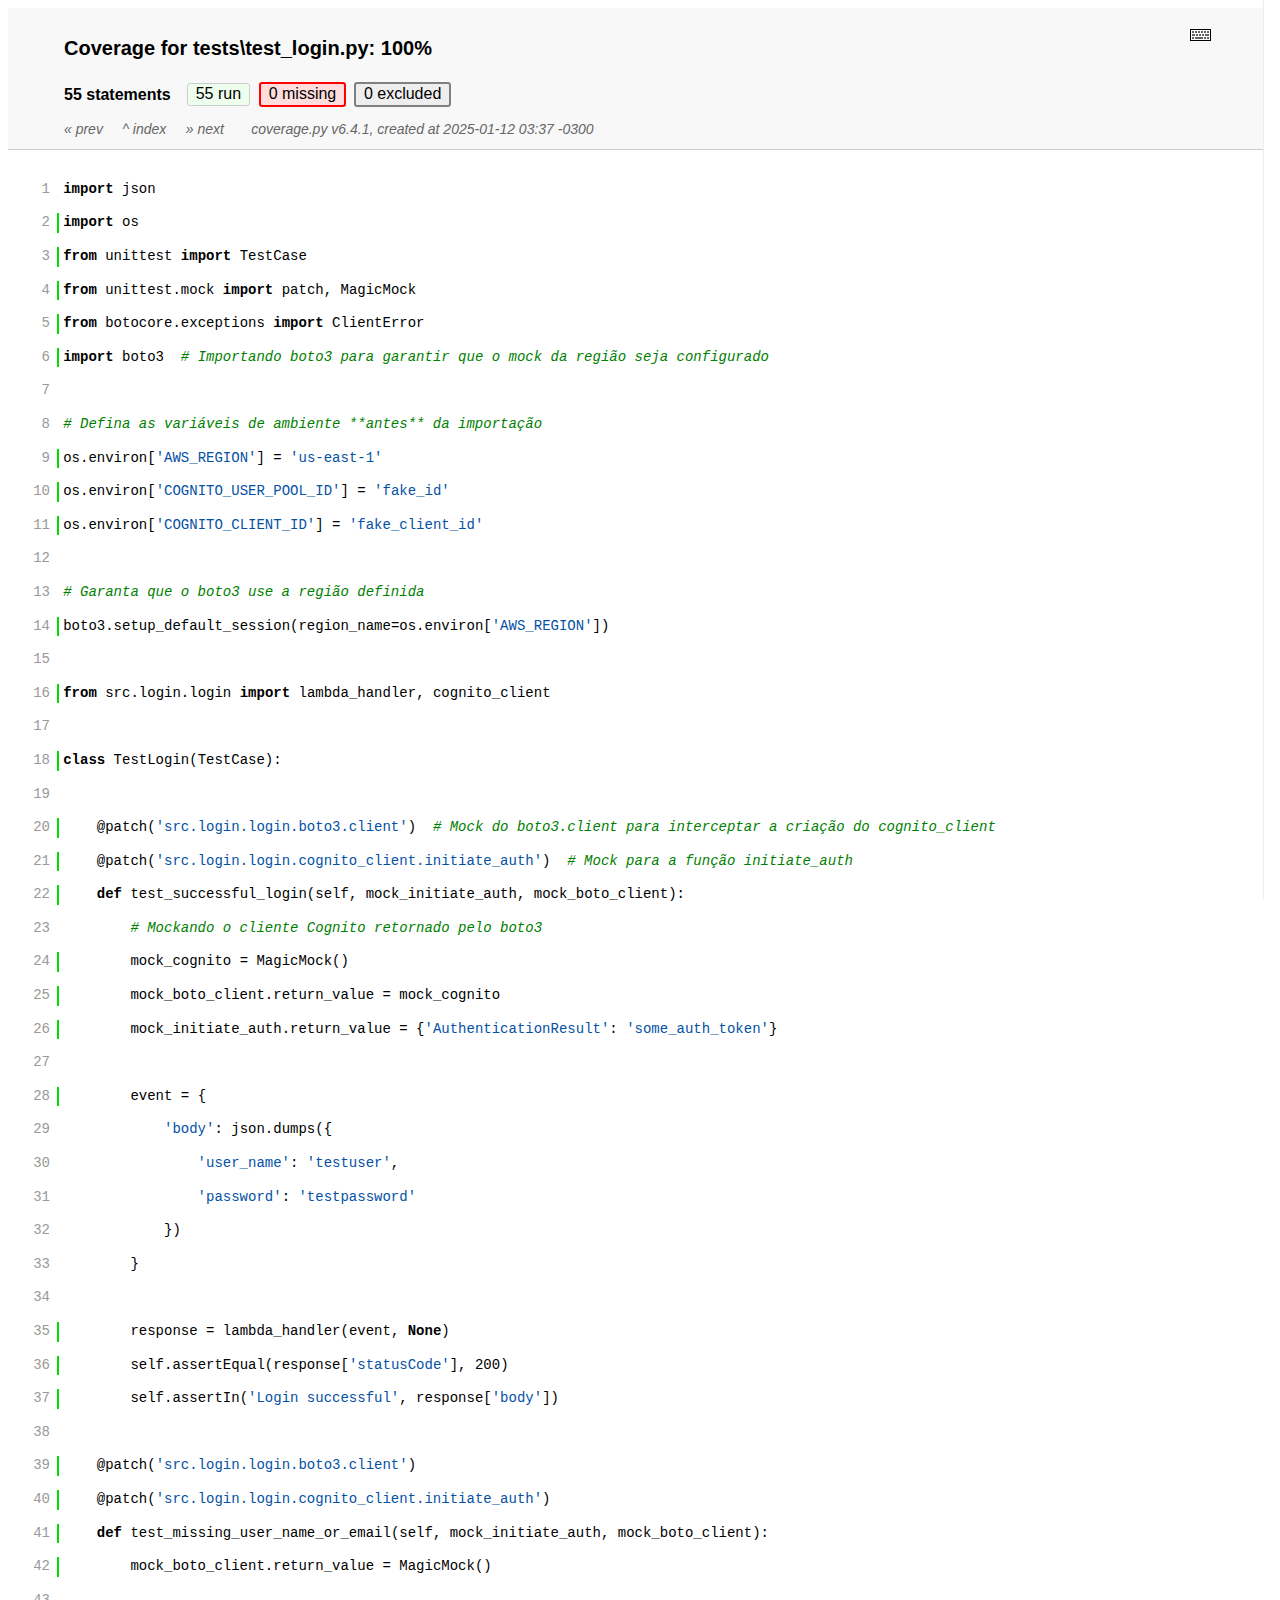
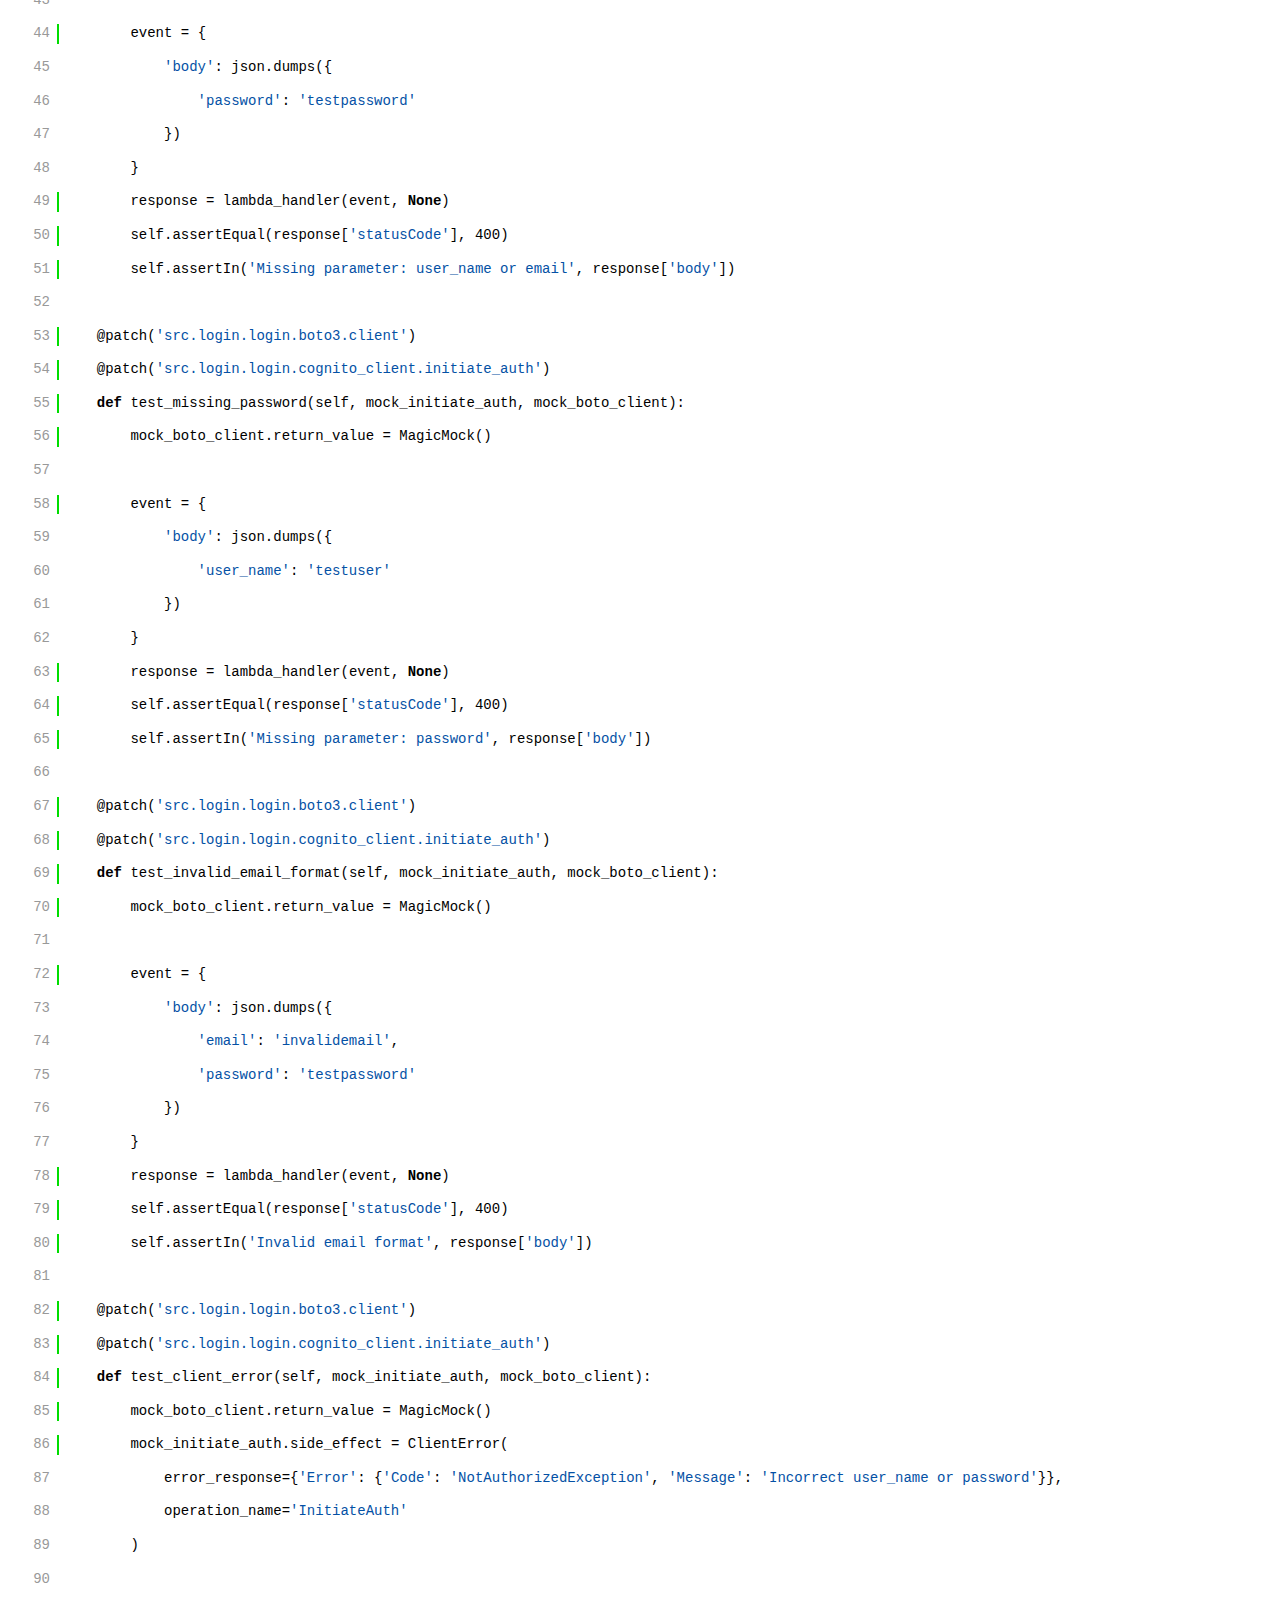
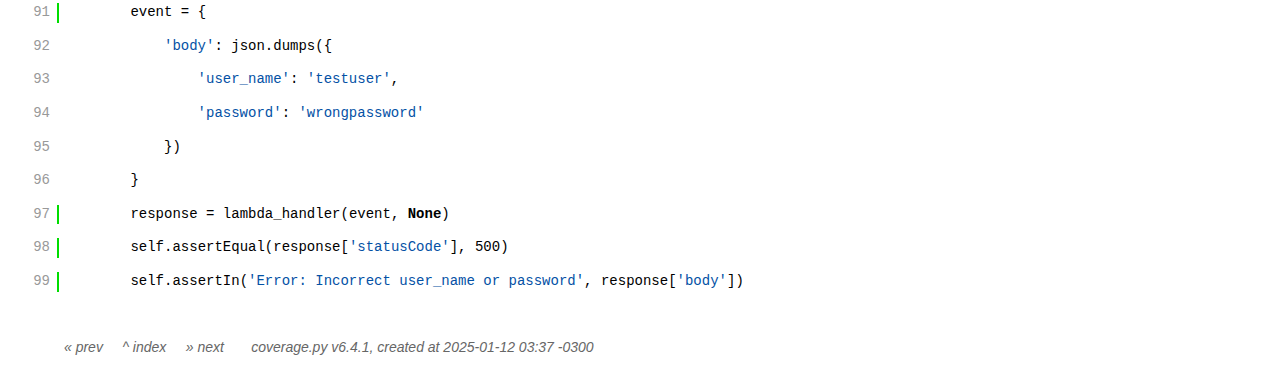
==== commit 4e8f432c: "teste" ====
--- a/tests/processing/reports/htmlcov/d_a44f0ac069e85531_test_login_py.html
+++ b/tests/processing/reports/htmlcov/d_a44f0ac069e85531_test_login_py.html
@@ -109,7 +109,7 @@
     <p class="pln"><span class="n"><a id="t27" href="#t27">27</a></span><span class="t">&nbsp;</span><span class="r"></span></p>
     <p class="run"><span class="n"><a id="t28" href="#t28">28</a></span><span class="t">        <span class="nam">event</span> <span class="op">=</span> <span class="op">{</span>&nbsp;</span><span class="r"></span></p>
     <p class="pln"><span class="n"><a id="t29" href="#t29">29</a></span><span class="t">            <span class="str">'body'</span><span class="op">:</span> <span class="nam">json</span><span class="op">.</span><span class="nam">dumps</span><span class="op">(</span><span class="op">{</span>&nbsp;</span><span class="r"></span></p>
-    <p class="pln"><span class="n"><a id="t30" href="#t30">30</a></span><span class="t">                <span class="str">'username'</span><span class="op">:</span> <span class="str">'testuser'</span><span class="op">,</span>&nbsp;</span><span class="r"></span></p>
+    <p class="pln"><span class="n"><a id="t30" href="#t30">30</a></span><span class="t">                <span class="str">'user_name'</span><span class="op">:</span> <span class="str">'testuser'</span><span class="op">,</span>&nbsp;</span><span class="r"></span></p>
     <p class="pln"><span class="n"><a id="t31" href="#t31">31</a></span><span class="t">                <span class="str">'password'</span><span class="op">:</span> <span class="str">'testpassword'</span>&nbsp;</span><span class="r"></span></p>
     <p class="pln"><span class="n"><a id="t32" href="#t32">32</a></span><span class="t">            <span class="op">}</span><span class="op">)</span>&nbsp;</span><span class="r"></span></p>
     <p class="pln"><span class="n"><a id="t33" href="#t33">33</a></span><span class="t">        <span class="op">}</span>&nbsp;</span><span class="r"></span></p>
@@ -120,7 +120,7 @@
     <p class="pln"><span class="n"><a id="t38" href="#t38">38</a></span><span class="t">&nbsp;</span><span class="r"></span></p>
     <p class="run"><span class="n"><a id="t39" href="#t39">39</a></span><span class="t">    <span class="op">@</span><span class="nam">patch</span><span class="op">(</span><span class="str">'src.login.login.boto3.client'</span><span class="op">)</span>&nbsp;</span><span class="r"></span></p>
     <p class="run"><span class="n"><a id="t40" href="#t40">40</a></span><span class="t">    <span class="op">@</span><span class="nam">patch</span><span class="op">(</span><span class="str">'src.login.login.cognito_client.initiate_auth'</span><span class="op">)</span>&nbsp;</span><span class="r"></span></p>
-    <p class="run"><span class="n"><a id="t41" href="#t41">41</a></span><span class="t">    <span class="key">def</span> <span class="nam">test_missing_username_or_email</span><span class="op">(</span><span class="nam">self</span><span class="op">,</span> <span class="nam">mock_initiate_auth</span><span class="op">,</span> <span class="nam">mock_boto_client</span><span class="op">)</span><span class="op">:</span>&nbsp;</span><span class="r"></span></p>
+    <p class="run"><span class="n"><a id="t41" href="#t41">41</a></span><span class="t">    <span class="key">def</span> <span class="nam">test_missing_user_name_or_email</span><span class="op">(</span><span class="nam">self</span><span class="op">,</span> <span class="nam">mock_initiate_auth</span><span class="op">,</span> <span class="nam">mock_boto_client</span><span class="op">)</span><span class="op">:</span>&nbsp;</span><span class="r"></span></p>
     <p class="run"><span class="n"><a id="t42" href="#t42">42</a></span><span class="t">        <span class="nam">mock_boto_client</span><span class="op">.</span><span class="nam">return_value</span> <span class="op">=</span> <span class="nam">MagicMock</span><span class="op">(</span><span class="op">)</span>&nbsp;</span><span class="r"></span></p>
     <p class="pln"><span class="n"><a id="t43" href="#t43">43</a></span><span class="t">&nbsp;</span><span class="r"></span></p>
     <p class="run"><span class="n"><a id="t44" href="#t44">44</a></span><span class="t">        <span class="nam">event</span> <span class="op">=</span> <span class="op">{</span>&nbsp;</span><span class="r"></span></p>
@@ -130,7 +130,7 @@
     <p class="pln"><span class="n"><a id="t48" href="#t48">48</a></span><span class="t">        <span class="op">}</span>&nbsp;</span><span class="r"></span></p>
     <p class="run"><span class="n"><a id="t49" href="#t49">49</a></span><span class="t">        <span class="nam">response</span> <span class="op">=</span> <span class="nam">lambda_handler</span><span class="op">(</span><span class="nam">event</span><span class="op">,</span> <span class="key">None</span><span class="op">)</span>&nbsp;</span><span class="r"></span></p>
     <p class="run"><span class="n"><a id="t50" href="#t50">50</a></span><span class="t">        <span class="nam">self</span><span class="op">.</span><span class="nam">assertEqual</span><span class="op">(</span><span class="nam">response</span><span class="op">[</span><span class="str">'statusCode'</span><span class="op">]</span><span class="op">,</span> <span class="num">400</span><span class="op">)</span>&nbsp;</span><span class="r"></span></p>
-    <p class="run"><span class="n"><a id="t51" href="#t51">51</a></span><span class="t">        <span class="nam">self</span><span class="op">.</span><span class="nam">assertIn</span><span class="op">(</span><span class="str">'Missing parameter: username or email'</span><span class="op">,</span> <span class="nam">response</span><span class="op">[</span><span class="str">'body'</span><span class="op">]</span><span class="op">)</span>&nbsp;</span><span class="r"></span></p>
+    <p class="run"><span class="n"><a id="t51" href="#t51">51</a></span><span class="t">        <span class="nam">self</span><span class="op">.</span><span class="nam">assertIn</span><span class="op">(</span><span class="str">'Missing parameter: user_name or email'</span><span class="op">,</span> <span class="nam">response</span><span class="op">[</span><span class="str">'body'</span><span class="op">]</span><span class="op">)</span>&nbsp;</span><span class="r"></span></p>
     <p class="pln"><span class="n"><a id="t52" href="#t52">52</a></span><span class="t">&nbsp;</span><span class="r"></span></p>
     <p class="run"><span class="n"><a id="t53" href="#t53">53</a></span><span class="t">    <span class="op">@</span><span class="nam">patch</span><span class="op">(</span><span class="str">'src.login.login.boto3.client'</span><span class="op">)</span>&nbsp;</span><span class="r"></span></p>
     <p class="run"><span class="n"><a id="t54" href="#t54">54</a></span><span class="t">    <span class="op">@</span><span class="nam">patch</span><span class="op">(</span><span class="str">'src.login.login.cognito_client.initiate_auth'</span><span class="op">)</span>&nbsp;</span><span class="r"></span></p>
@@ -139,7 +139,7 @@
     <p class="pln"><span class="n"><a id="t57" href="#t57">57</a></span><span class="t">&nbsp;</span><span class="r"></span></p>
     <p class="run"><span class="n"><a id="t58" href="#t58">58</a></span><span class="t">        <span class="nam">event</span> <span class="op">=</span> <span class="op">{</span>&nbsp;</span><span class="r"></span></p>
     <p class="pln"><span class="n"><a id="t59" href="#t59">59</a></span><span class="t">            <span class="str">'body'</span><span class="op">:</span> <span class="nam">json</span><span class="op">.</span><span class="nam">dumps</span><span class="op">(</span><span class="op">{</span>&nbsp;</span><span class="r"></span></p>
-    <p class="pln"><span class="n"><a id="t60" href="#t60">60</a></span><span class="t">                <span class="str">'username'</span><span class="op">:</span> <span class="str">'testuser'</span>&nbsp;</span><span class="r"></span></p>
+    <p class="pln"><span class="n"><a id="t60" href="#t60">60</a></span><span class="t">                <span class="str">'user_name'</span><span class="op">:</span> <span class="str">'testuser'</span>&nbsp;</span><span class="r"></span></p>
     <p class="pln"><span class="n"><a id="t61" href="#t61">61</a></span><span class="t">            <span class="op">}</span><span class="op">)</span>&nbsp;</span><span class="r"></span></p>
     <p class="pln"><span class="n"><a id="t62" href="#t62">62</a></span><span class="t">        <span class="op">}</span>&nbsp;</span><span class="r"></span></p>
     <p class="run"><span class="n"><a id="t63" href="#t63">63</a></span><span class="t">        <span class="nam">response</span> <span class="op">=</span> <span class="nam">lambda_handler</span><span class="op">(</span><span class="nam">event</span><span class="op">,</span> <span class="key">None</span><span class="op">)</span>&nbsp;</span><span class="r"></span></p>
@@ -166,19 +166,19 @@
     <p class="run"><span class="n"><a id="t84" href="#t84">84</a></span><span class="t">    <span class="key">def</span> <span class="nam">test_client_error</span><span class="op">(</span><span class="nam">self</span><span class="op">,</span> <span class="nam">mock_initiate_auth</span><span class="op">,</span> <span class="nam">mock_boto_client</span><span class="op">)</span><span class="op">:</span>&nbsp;</span><span class="r"></span></p>
     <p class="run"><span class="n"><a id="t85" href="#t85">85</a></span><span class="t">        <span class="nam">mock_boto_client</span><span class="op">.</span><span class="nam">return_value</span> <span class="op">=</span> <span class="nam">MagicMock</span><span class="op">(</span><span class="op">)</span>&nbsp;</span><span class="r"></span></p>
     <p class="run"><span class="n"><a id="t86" href="#t86">86</a></span><span class="t">        <span class="nam">mock_initiate_auth</span><span class="op">.</span><span class="nam">side_effect</span> <span class="op">=</span> <span class="nam">ClientError</span><span class="op">(</span>&nbsp;</span><span class="r"></span></p>
-    <p class="pln"><span class="n"><a id="t87" href="#t87">87</a></span><span class="t">            <span class="nam">error_response</span><span class="op">=</span><span class="op">{</span><span class="str">'Error'</span><span class="op">:</span> <span class="op">{</span><span class="str">'Code'</span><span class="op">:</span> <span class="str">'NotAuthorizedException'</span><span class="op">,</span> <span class="str">'Message'</span><span class="op">:</span> <span class="str">'Incorrect username or password'</span><span class="op">}</span><span class="op">}</span><span class="op">,</span>&nbsp;</span><span class="r"></span></p>
+    <p class="pln"><span class="n"><a id="t87" href="#t87">87</a></span><span class="t">            <span class="nam">error_response</span><span class="op">=</span><span class="op">{</span><span class="str">'Error'</span><span class="op">:</span> <span class="op">{</span><span class="str">'Code'</span><span class="op">:</span> <span class="str">'NotAuthorizedException'</span><span class="op">,</span> <span class="str">'Message'</span><span class="op">:</span> <span class="str">'Incorrect user_name or password'</span><span class="op">}</span><span class="op">}</span><span class="op">,</span>&nbsp;</span><span class="r"></span></p>
     <p class="pln"><span class="n"><a id="t88" href="#t88">88</a></span><span class="t">            <span class="nam">operation_name</span><span class="op">=</span><span class="str">'InitiateAuth'</span>&nbsp;</span><span class="r"></span></p>
     <p class="pln"><span class="n"><a id="t89" href="#t89">89</a></span><span class="t">        <span class="op">)</span>&nbsp;</span><span class="r"></span></p>
     <p class="pln"><span class="n"><a id="t90" href="#t90">90</a></span><span class="t">&nbsp;</span><span class="r"></span></p>
     <p class="run"><span class="n"><a id="t91" href="#t91">91</a></span><span class="t">        <span class="nam">event</span> <span class="op">=</span> <span class="op">{</span>&nbsp;</span><span class="r"></span></p>
     <p class="pln"><span class="n"><a id="t92" href="#t92">92</a></span><span class="t">            <span class="str">'body'</span><span class="op">:</span> <span class="nam">json</span><span class="op">.</span><span class="nam">dumps</span><span class="op">(</span><span class="op">{</span>&nbsp;</span><span class="r"></span></p>
-    <p class="pln"><span class="n"><a id="t93" href="#t93">93</a></span><span class="t">                <span class="str">'username'</span><span class="op">:</span> <span class="str">'testuser'</span><span class="op">,</span>&nbsp;</span><span class="r"></span></p>
+    <p class="pln"><span class="n"><a id="t93" href="#t93">93</a></span><span class="t">                <span class="str">'user_name'</span><span class="op">:</span> <span class="str">'testuser'</span><span class="op">,</span>&nbsp;</span><span class="r"></span></p>
     <p class="pln"><span class="n"><a id="t94" href="#t94">94</a></span><span class="t">                <span class="str">'password'</span><span class="op">:</span> <span class="str">'wrongpassword'</span>&nbsp;</span><span class="r"></span></p>
     <p class="pln"><span class="n"><a id="t95" href="#t95">95</a></span><span class="t">            <span class="op">}</span><span class="op">)</span>&nbsp;</span><span class="r"></span></p>
     <p class="pln"><span class="n"><a id="t96" href="#t96">96</a></span><span class="t">        <span class="op">}</span>&nbsp;</span><span class="r"></span></p>
     <p class="run"><span class="n"><a id="t97" href="#t97">97</a></span><span class="t">        <span class="nam">response</span> <span class="op">=</span> <span class="nam">lambda_handler</span><span class="op">(</span><span class="nam">event</span><span class="op">,</span> <span class="key">None</span><span class="op">)</span>&nbsp;</span><span class="r"></span></p>
     <p class="run"><span class="n"><a id="t98" href="#t98">98</a></span><span class="t">        <span class="nam">self</span><span class="op">.</span><span class="nam">assertEqual</span><span class="op">(</span><span class="nam">response</span><span class="op">[</span><span class="str">'statusCode'</span><span class="op">]</span><span class="op">,</span> <span class="num">500</span><span class="op">)</span>&nbsp;</span><span class="r"></span></p>
-    <p class="run"><span class="n"><a id="t99" href="#t99">99</a></span><span class="t">        <span class="nam">self</span><span class="op">.</span><span class="nam">assertIn</span><span class="op">(</span><span class="str">'Error: Incorrect username or password'</span><span class="op">,</span> <span class="nam">response</span><span class="op">[</span><span class="str">'body'</span><span class="op">]</span><span class="op">)</span>&nbsp;</span><span class="r"></span></p>
+    <p class="run"><span class="n"><a id="t99" href="#t99">99</a></span><span class="t">        <span class="nam">self</span><span class="op">.</span><span class="nam">assertIn</span><span class="op">(</span><span class="str">'Error: Incorrect user_name or password'</span><span class="op">,</span> <span class="nam">response</span><span class="op">[</span><span class="str">'body'</span><span class="op">]</span><span class="op">)</span>&nbsp;</span><span class="r"></span></p>
 </main>
 <footer>
     <div class="content">
